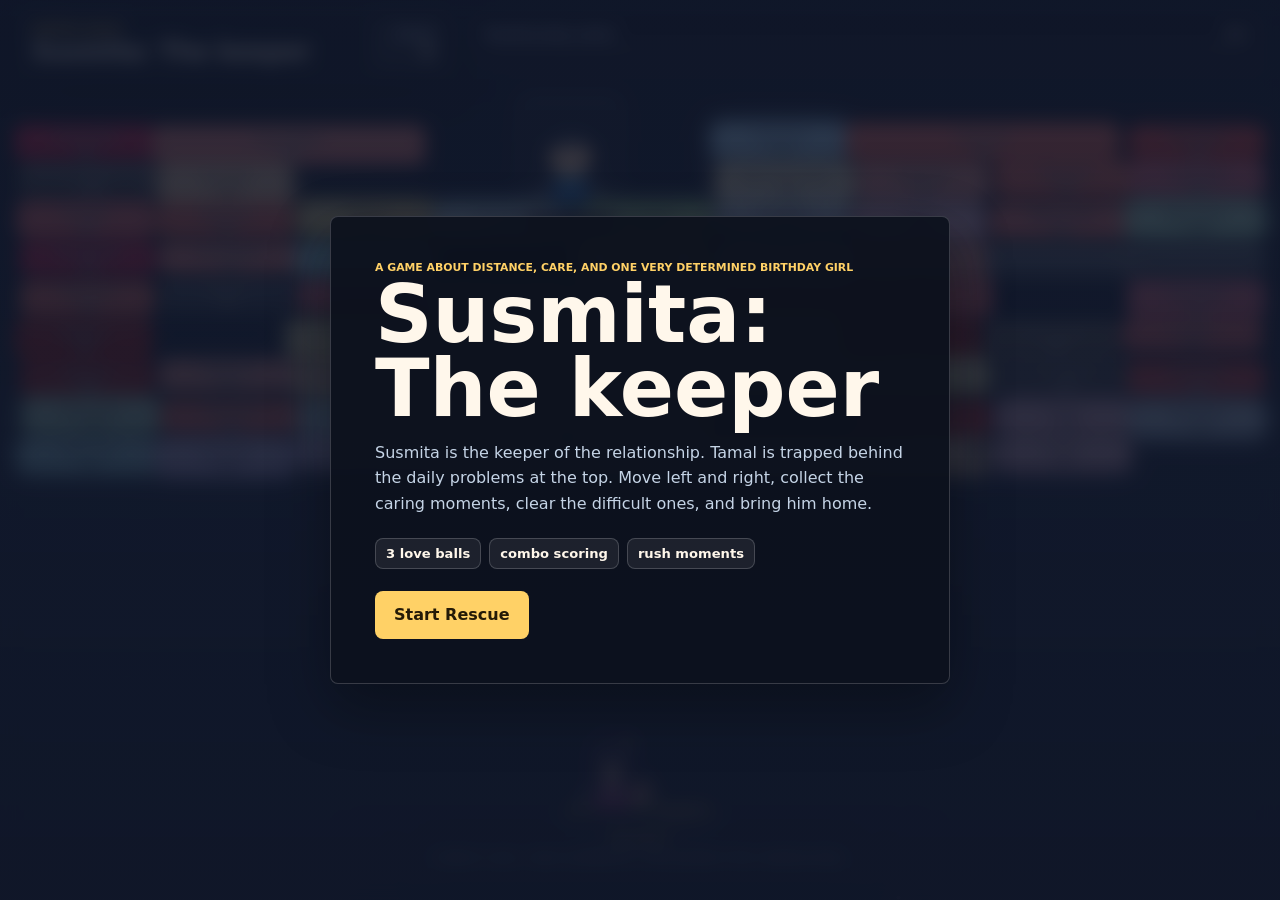
==== susmita-the-keeper/index.html @ 15b9274a "Initial commit for the game" ====
<!doctype html>
<html lang="en">
  <head>
    <meta charset="utf-8" />
    <meta name="viewport" content="width=device-width, initial-scale=1, viewport-fit=cover" />
    <meta name="theme-color" content="#11182a" />
    <title>Susmita: The keeper</title>
    <link rel="stylesheet" href="./styles.css" />
  </head>
  <body>
    <main class="game" aria-label="Susmita: The keeper">
      <canvas id="gameCanvas" aria-label="Game area"></canvas>

      <section class="topbar" aria-label="Game status">
        <div>
          <span class="eyebrow">Keeper Quest</span>
          <h1>Susmita: The keeper</h1>
        </div>
        <div class="score-card" aria-label="Score">
          <span>Score</span>
          <strong id="scoreText">0</strong>
        </div>
      </section>

      <section class="progress-panel" aria-label="Rescue progress">
        <div class="progress-label">
          <span id="relationshipText">Relationship meter</span>
          <strong id="progressText">0%</strong>
        </div>
        <div class="progress-track">
          <span id="progressBar"></span>
        </div>
      </section>

      <section id="toast" class="toast" aria-live="polite">
        <strong id="toastTitle">Ready?</strong>
        <span id="toastText">Hold the relationship. Break the problems.</span>
      </section>

      <section class="touch-controls" aria-label="Move Susmita">
        <button id="leftButton" type="button" aria-label="Move left">Left</button>
        <button id="rightButton" type="button" aria-label="Move right">Right</button>
      </section>

      <section id="startOverlay" class="overlay overlay--visible" role="dialog" aria-modal="true" aria-labelledby="startTitle">
        <div class="modal modal--start">
          <span class="eyebrow">A game about distance, care, and one very determined birthday girl</span>
          <h2 id="startTitle">Susmita: The keeper</h2>
          <p>
            Susmita is the keeper of the relationship. Tamal is trapped behind the daily problems at the top.
            Move left and right, collect the caring moments, clear the difficult ones, and bring him home.
          </p>
          <div class="rules">
            <span>3 love balls</span>
            <span>combo scoring</span>
            <span>rush moments</span>
          </div>
          <button id="startButton" class="primary-button" type="button">Start Rescue</button>
        </div>
      </section>

      <section id="resultOverlay" class="overlay" role="dialog" aria-modal="true" aria-labelledby="resultTitle">
        <div class="modal">
          <span class="eyebrow" id="resultEyebrow">Rescue Complete</span>
          <h2 id="resultTitle">Keeper Hero</h2>
          <p id="resultMessage">Susmita rescued Tamal.</p>
          <div class="result-grid" aria-label="Final score details">
            <div>
              <span>Final Score</span>
              <strong id="finalScore">0</strong>
            </div>
            <div>
              <span>Rank</span>
              <strong id="finalRank">Cute Try</strong>
            </div>
            <div>
              <span>Bonus</span>
              <strong id="bonusText">0</strong>
            </div>
          </div>
          <div class="love-note">
            <p>
              Some days bring low battery, missed calls, busy hours, tiny fights, and too much distance.
              But every time you choose us, the wall gets weaker.
            </p>
            <p>
              Susmita, you are the hero of this story, and Tamal is very, very lucky to be rescued by you.
            </p>
          </div>
          <div class="actions">
            <button id="restartButton" class="secondary-button" type="button">Play Again</button>
            <button id="shareButton" class="primary-button" type="button">Copy Score</button>
          </div>
        </div>
      </section>
    </main>

    <script src="./game.js"></script>
  </body>
</html>
---- susmita-the-keeper/styles.css ----
:root {
  --ink: #fff7eb;
  --muted: #c5d4e6;
  --night: #101729;
  --panel: rgba(15, 22, 38, 0.82);
  --panel-strong: rgba(13, 17, 30, 0.95);
  --line: rgba(255, 255, 255, 0.18);
  --gold: #ffd166;
  --coral: #ff6f61;
  --rose: #f58fb0;
  --mint: #79e0b8;
  --sky: #76c7ff;
  --violet: #b9a8ff;
  --green: #a4e86f;
  --shadow: 0 22px 60px rgba(0, 0, 0, 0.34);
}

* {
  box-sizing: border-box;
}

html,
body {
  width: 100%;
  height: 100%;
  margin: 0;
  overflow: hidden;
  background: var(--night);
  color: var(--ink);
  font-family:
    Inter, ui-sans-serif, system-ui, -apple-system, BlinkMacSystemFont, "Segoe UI",
    sans-serif;
}

button {
  color: inherit;
  font: inherit;
}

.game {
  position: relative;
  width: 100vw;
  height: 100vh;
  min-height: 600px;
  overflow: hidden;
  background:
    radial-gradient(circle at 18% 18%, rgba(255, 111, 97, 0.24), transparent 27%),
    radial-gradient(circle at 88% 12%, rgba(118, 199, 255, 0.22), transparent 28%),
    linear-gradient(180deg, #101729, #18243a 62%, #121a2d);
}

#gameCanvas {
  display: block;
  width: 100%;
  height: 100%;
  touch-action: none;
}

.topbar,
.progress-panel,
.toast,
.touch-controls {
  position: absolute;
  z-index: 3;
}

.topbar {
  top: max(10px, env(safe-area-inset-top));
  left: 10px;
  right: 10px;
  display: grid;
  grid-template-columns: minmax(0, 1fr) auto;
  gap: 8px;
  align-items: center;
  padding: 9px;
  min-height: 58px;
  border: 1px solid var(--line);
  border-radius: 8px;
  background: var(--panel);
  box-shadow: var(--shadow);
  backdrop-filter: blur(18px);
}

.eyebrow {
  display: block;
  margin-bottom: 4px;
  color: var(--gold);
  font-size: 0.68rem;
  font-weight: 900;
  letter-spacing: 0;
  text-transform: uppercase;
}

h1,
h2,
p {
  margin: 0;
}

h1 {
  overflow: hidden;
  font-size: clamp(1.02rem, 3.6vw, 1.5rem);
  line-height: 1.05;
  text-overflow: ellipsis;
  white-space: nowrap;
}

h2 {
  font-size: clamp(2.3rem, 12vw, 5rem);
  line-height: 0.92;
}

.score-card {
  min-width: 70px;
  padding: 6px 8px;
  border: 1px solid rgba(255, 255, 255, 0.12);
  border-radius: 8px;
  background: rgba(255, 255, 255, 0.08);
  text-align: right;
}

.score-card span,
.result-grid span {
  display: block;
  color: var(--muted);
  font-size: 0.74rem;
  font-weight: 750;
}

.score-card strong {
  display: block;
  margin-top: 1px;
  font-size: 0.98rem;
}

.progress-panel {
  top: calc(max(10px, env(safe-area-inset-top)) + 62px);
  left: 10px;
  right: 10px;
  padding: 8px 10px;
  min-height: 58px;
  border: 1px solid var(--line);
  border-radius: 8px;
  background: rgba(15, 22, 38, 0.68);
  backdrop-filter: blur(14px);
}

.progress-label {
  display: flex;
  justify-content: space-between;
  gap: 12px;
  color: var(--muted);
  font-size: 0.76rem;
  font-weight: 800;
}

.progress-label strong {
  color: var(--ink);
}

.progress-track {
  height: 6px;
  margin-top: 5px;
  overflow: hidden;
  border-radius: 999px;
  background: rgba(255, 255, 255, 0.13);
}

.progress-track span {
  display: block;
  width: 0%;
  height: 100%;
  border-radius: inherit;
  background: linear-gradient(90deg, var(--coral), var(--gold), var(--mint), var(--sky));
  transition: width 160ms ease;
}

.toast {
  left: 16px;
  right: 16px;
  bottom: calc(92px + env(safe-area-inset-bottom));
  display: grid;
  gap: 3px;
  max-width: 460px;
  margin: 0 auto;
  padding: 12px 14px;
  border: 1px solid var(--line);
  border-radius: 8px;
  background: rgba(15, 22, 38, 0.72);
  box-shadow: var(--shadow);
  text-align: center;
  transform: translateY(170%);
  transition: transform 220ms ease;
  backdrop-filter: blur(16px);
}

.toast.is-visible {
  transform: translateY(0);
}

.toast strong {
  color: var(--gold);
  font-size: 0.92rem;
}

.toast span {
  color: var(--ink);
  font-size: 0.9rem;
}

.touch-controls {
  left: 14px;
  right: 14px;
  bottom: max(14px, env(safe-area-inset-bottom));
  display: grid;
  grid-template-columns: 1fr 1fr;
  gap: 12px;
  height: 64px;
}

.touch-controls button {
  border: 1px solid var(--line);
  border-radius: 8px;
  background: rgba(255, 255, 255, 0.08);
  color: transparent;
  cursor: pointer;
  user-select: none;
  -webkit-user-select: none;
  touch-action: manipulation;
  backdrop-filter: blur(12px);
}

.touch-controls button::before {
  display: block;
  color: rgba(255, 255, 255, 0.64);
  font-size: 1.8rem;
  font-weight: 900;
}

#leftButton::before {
  content: "<";
}

#rightButton::before {
  content: ">";
}

.overlay {
  position: absolute;
  inset: 0;
  z-index: 5;
  display: none;
  align-items: center;
  justify-content: center;
  padding: max(18px, env(safe-area-inset-top)) 18px max(18px, env(safe-area-inset-bottom));
  background:
    linear-gradient(180deg, rgba(16, 23, 41, 0.72), rgba(16, 23, 41, 0.9)),
    rgba(16, 23, 41, 0.38);
  backdrop-filter: blur(9px);
}

.overlay--visible {
  display: flex;
}

.modal {
  width: min(720px, 100%);
  max-height: calc(100vh - 36px);
  overflow: auto;
  border: 1px solid var(--line);
  border-radius: 8px;
  background: var(--panel-strong);
  box-shadow: var(--shadow);
  padding: clamp(24px, 6vw, 44px);
}

.modal--start {
  width: min(620px, 100%);
}

.modal p {
  margin-top: 15px;
  color: var(--muted);
  font-size: 1rem;
  line-height: 1.58;
}

.rules {
  display: flex;
  flex-wrap: wrap;
  gap: 8px;
  margin: 22px 0;
}

.rules span {
  padding: 7px 10px;
  border: 1px solid var(--line);
  border-radius: 8px;
  background: rgba(255, 255, 255, 0.07);
  color: var(--ink);
  font-size: 0.82rem;
  font-weight: 800;
}

.primary-button,
.secondary-button {
  min-height: 48px;
  border-radius: 8px;
  padding: 0 18px;
  border: 1px solid transparent;
  cursor: pointer;
  font-weight: 900;
}

.primary-button {
  background: var(--gold);
  color: #241a07;
}

.secondary-button {
  border-color: var(--line);
  background: rgba(255, 255, 255, 0.08);
  color: var(--ink);
}

.primary-button:hover,
.primary-button:focus-visible,
.secondary-button:hover,
.secondary-button:focus-visible,
.touch-controls button:hover,
.touch-controls button:focus-visible {
  outline: 2px solid rgba(255, 209, 102, 0.62);
  outline-offset: 2px;
}

.result-grid {
  display: grid;
  grid-template-columns: repeat(3, 1fr);
  gap: 10px;
  margin: 24px 0;
}

.result-grid div {
  min-width: 0;
  padding: 14px;
  border: 1px solid var(--line);
  border-radius: 8px;
  background: rgba(255, 255, 255, 0.07);
}

.result-grid strong {
  display: block;
  margin-top: 5px;
  overflow-wrap: anywhere;
  font-size: clamp(1rem, 4vw, 1.6rem);
}

.love-note {
  margin-bottom: 22px;
  padding-top: 2px;
}

.actions {
  display: flex;
  flex-wrap: wrap;
  gap: 10px;
}

@media (min-width: 760px) {
  .topbar {
    left: 22px;
    right: auto;
    width: min(430px, calc(52vw - 44px));
  }

  .progress-panel {
    top: max(10px, env(safe-area-inset-top));
    left: min(474px, 54vw);
    right: 22px;
    width: auto;
    min-height: 58px;
    display: grid;
    align-content: center;
  }

  .touch-controls {
    display: none;
  }

  .toast {
    bottom: 22px;
  }
}

@media (max-width: 460px) {
  .eyebrow {
    font-size: 0.6rem;
  }

  h1 {
    font-size: 0.96rem;
  }

  .score-card {
    min-width: 62px;
    padding: 5px 7px;
  }

  .result-grid {
    grid-template-columns: 1fr;
  }

  .modal {
    padding: 22px;
  }
}
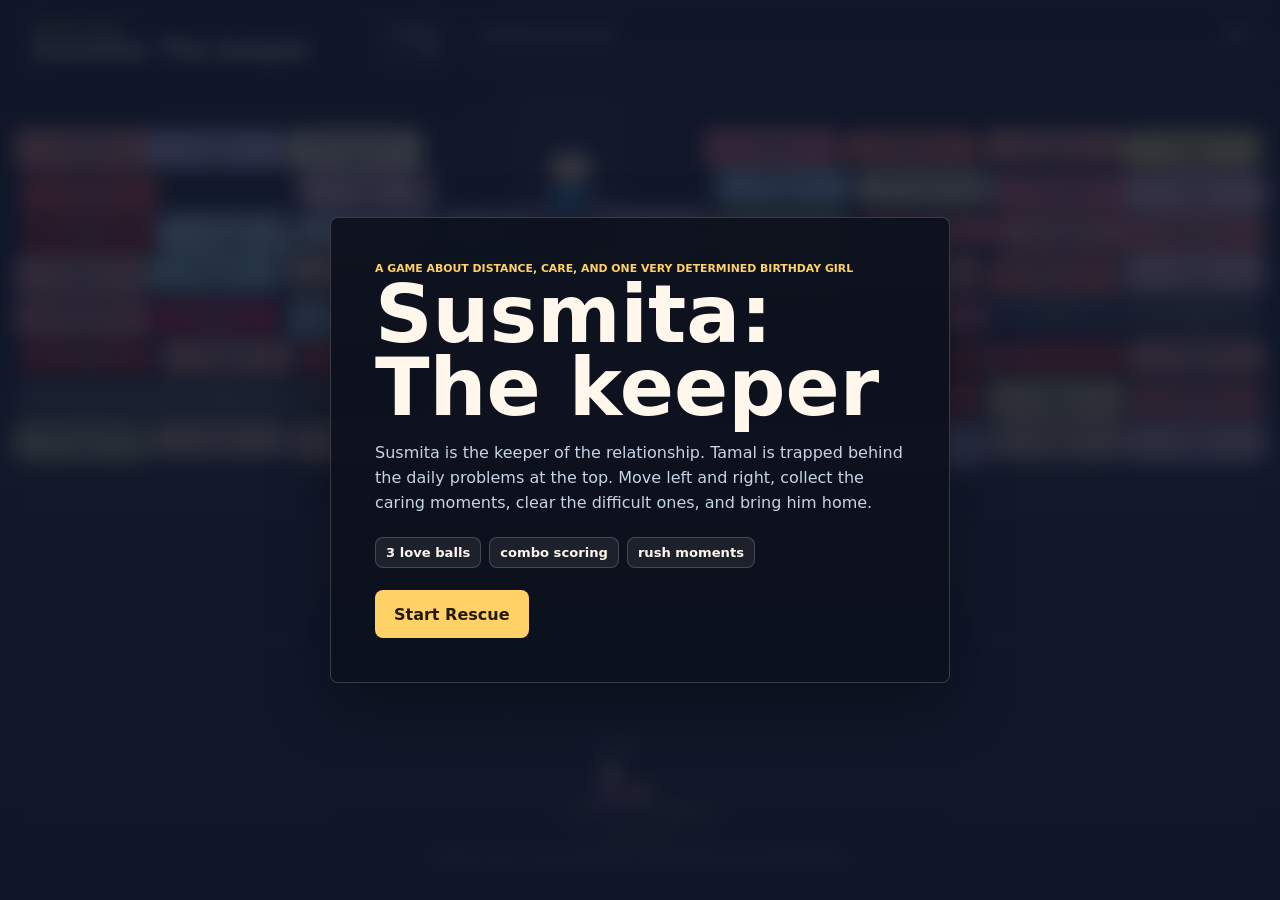
==== commit 3d495ed1: "Refine mobile game layout" ====
--- a/susmita-the-keeper/index.html
+++ b/susmita-the-keeper/index.html
@@ -35,11 +35,6 @@
       <section id="toast" class="toast" aria-live="polite">
         <strong id="toastTitle">Ready?</strong>
         <span id="toastText">Hold the relationship. Break the problems.</span>
-      </section>
-
-      <section class="touch-controls" aria-label="Move Susmita">
-        <button id="leftButton" type="button" aria-label="Move left">Left</button>
-        <button id="rightButton" type="button" aria-label="Move right">Right</button>
       </section>
 
       <section id="startOverlay" class="overlay overlay--visible" role="dialog" aria-modal="true" aria-labelledby="startTitle">
--- a/susmita-the-keeper/styles.css
+++ b/susmita-the-keeper/styles.css
@@ -40,8 +40,8 @@
 .game {
   position: relative;
   width: 100vw;
-  height: 100vh;
-  min-height: 600px;
+  height: 100dvh;
+  min-height: min(600px, 100dvh);
   overflow: hidden;
   background:
     radial-gradient(circle at 18% 18%, rgba(255, 111, 97, 0.24), transparent 27%),
@@ -58,8 +58,7 @@
 
 .topbar,
 .progress-panel,
-.toast,
-.touch-controls {
+.toast {
   position: absolute;
   z-index: 3;
 }
@@ -72,8 +71,8 @@
   grid-template-columns: minmax(0, 1fr) auto;
   gap: 8px;
   align-items: center;
-  padding: 9px;
-  min-height: 58px;
+  padding: 7px 8px;
+  min-height: 48px;
   border: 1px solid var(--line);
   border-radius: 8px;
   background: var(--panel);
@@ -83,7 +82,7 @@
 
 .eyebrow {
   display: block;
-  margin-bottom: 4px;
+  margin-bottom: 3px;
   color: var(--gold);
   font-size: 0.68rem;
   font-weight: 900;
@@ -111,8 +110,8 @@
 }
 
 .score-card {
-  min-width: 70px;
-  padding: 6px 8px;
+  min-width: 64px;
+  padding: 5px 7px;
   border: 1px solid rgba(255, 255, 255, 0.12);
   border-radius: 8px;
   background: rgba(255, 255, 255, 0.08);
@@ -130,15 +129,15 @@
 .score-card strong {
   display: block;
   margin-top: 1px;
-  font-size: 0.98rem;
+  font-size: 0.94rem;
 }
 
 .progress-panel {
-  top: calc(max(10px, env(safe-area-inset-top)) + 62px);
+  top: calc(max(10px, env(safe-area-inset-top)) + 52px);
   left: 10px;
   right: 10px;
-  padding: 8px 10px;
-  min-height: 58px;
+  padding: 7px 9px;
+  min-height: 44px;
   border: 1px solid var(--line);
   border-radius: 8px;
   background: rgba(15, 22, 38, 0.68);
@@ -206,43 +205,6 @@
 .toast span {
   color: var(--ink);
   font-size: 0.9rem;
-}
-
-.touch-controls {
-  left: 14px;
-  right: 14px;
-  bottom: max(14px, env(safe-area-inset-bottom));
-  display: grid;
-  grid-template-columns: 1fr 1fr;
-  gap: 12px;
-  height: 64px;
-}
-
-.touch-controls button {
-  border: 1px solid var(--line);
-  border-radius: 8px;
-  background: rgba(255, 255, 255, 0.08);
-  color: transparent;
-  cursor: pointer;
-  user-select: none;
-  -webkit-user-select: none;
-  touch-action: manipulation;
-  backdrop-filter: blur(12px);
-}
-
-.touch-controls button::before {
-  display: block;
-  color: rgba(255, 255, 255, 0.64);
-  font-size: 1.8rem;
-  font-weight: 900;
-}
-
-#leftButton::before {
-  content: "<";
-}
-
-#rightButton::before {
-  content: ">";
 }
 
 .overlay {
@@ -265,7 +227,7 @@
 
 .modal {
   width: min(720px, 100%);
-  max-height: calc(100vh - 36px);
+  max-height: calc(100dvh - 36px);
   overflow: auto;
   border: 1px solid var(--line);
   border-radius: 8px;
@@ -326,9 +288,7 @@
 .primary-button:hover,
 .primary-button:focus-visible,
 .secondary-button:hover,
-.secondary-button:focus-visible,
-.touch-controls button:hover,
-.touch-controls button:focus-visible {
+.secondary-button:focus-visible {
   outline: 2px solid rgba(255, 209, 102, 0.62);
   outline-offset: 2px;
 }
@@ -371,6 +331,8 @@
     left: 22px;
     right: auto;
     width: min(430px, calc(52vw - 44px));
+    padding: 9px;
+    min-height: 58px;
   }
 
   .progress-panel {
@@ -383,34 +345,104 @@
     align-content: center;
   }
 
-  .touch-controls {
-    display: none;
-  }
-
   .toast {
     bottom: 22px;
   }
 }
 
 @media (max-width: 460px) {
+  .topbar {
+    top: max(8px, env(safe-area-inset-top));
+    left: 8px;
+    right: 8px;
+    gap: 5px;
+    padding: 5px 6px;
+    min-height: 36px;
+  }
+
   .eyebrow {
-    font-size: 0.6rem;
+    margin-bottom: 2px;
+    font-size: 0.48rem;
   }
 
   h1 {
-    font-size: 0.96rem;
+    font-size: 0.82rem;
+  }
+
+  h2 {
+    font-size: clamp(2rem, 10vw, 3.15rem);
+    line-height: 0.96;
   }
 
   .score-card {
-    min-width: 62px;
-    padding: 5px 7px;
+    min-width: 48px;
+    padding: 3px 5px;
+    border-radius: 6px;
+  }
+
+  .score-card span {
+    font-size: 0.56rem;
+  }
+
+  .score-card strong {
+    font-size: 0.76rem;
+  }
+
+  .progress-panel {
+    top: calc(max(8px, env(safe-area-inset-top)) + 41px);
+    left: 8px;
+    right: 8px;
+    padding: 4px 7px;
+    min-height: 31px;
+    border-radius: 7px;
+  }
+
+  .progress-label {
+    font-size: 0.61rem;
+  }
+
+  .progress-track {
+    height: 4px;
+    margin-top: 3px;
+  }
+
+  .toast {
+    display: none;
+  }
+
+  .overlay {
+    padding: max(12px, env(safe-area-inset-top)) 12px max(12px, env(safe-area-inset-bottom));
   }
 
   .result-grid {
     grid-template-columns: 1fr;
+    gap: 8px;
+    margin: 16px 0;
   }
 
   .modal {
-    padding: 22px;
-  }
-}
+    width: calc(100vw - 24px);
+    max-height: calc(100dvh - 24px);
+    padding: 18px;
+  }
+
+  .modal p {
+    margin-top: 10px;
+    font-size: 0.9rem;
+    line-height: 1.45;
+  }
+
+  .result-grid div {
+    padding: 10px 12px;
+  }
+
+  .love-note {
+    margin-bottom: 16px;
+  }
+
+  .primary-button,
+  .secondary-button {
+    min-height: 44px;
+    padding: 0 14px;
+  }
+}
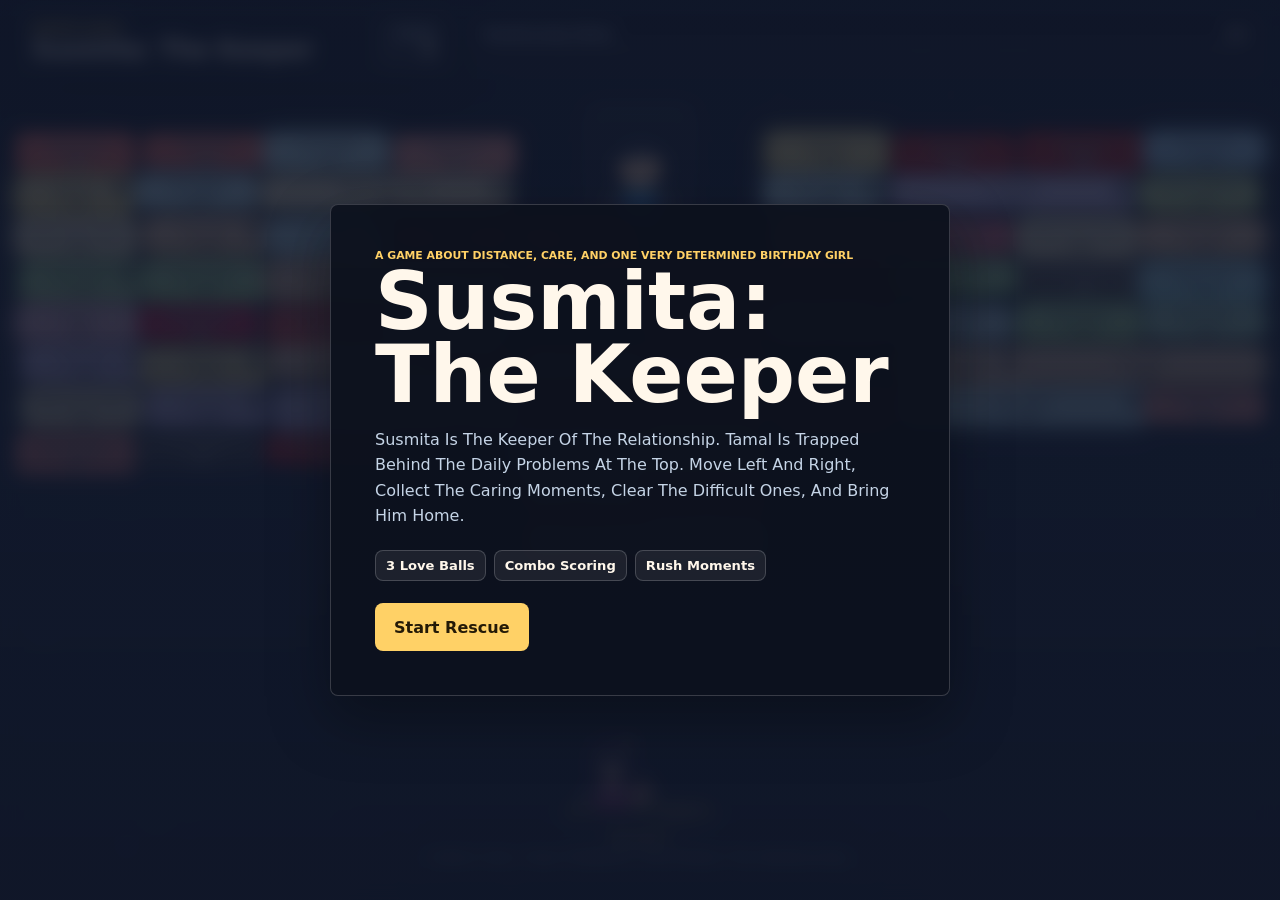
==== commit 1b5deb1b: "Balance bricks and title case game copy" ====
--- a/susmita-the-keeper/index.html
+++ b/susmita-the-keeper/index.html
@@ -4,17 +4,17 @@
     <meta charset="utf-8" />
     <meta name="viewport" content="width=device-width, initial-scale=1, viewport-fit=cover" />
     <meta name="theme-color" content="#11182a" />
-    <title>Susmita: The keeper</title>
+    <title>Susmita: The Keeper</title>
     <link rel="stylesheet" href="./styles.css" />
   </head>
   <body>
-    <main class="game" aria-label="Susmita: The keeper">
-      <canvas id="gameCanvas" aria-label="Game area"></canvas>
+    <main class="game" aria-label="Susmita: The Keeper">
+      <canvas id="gameCanvas" aria-label="Game Area"></canvas>
 
-      <section class="topbar" aria-label="Game status">
+      <section class="topbar" aria-label="Game Status">
         <div>
           <span class="eyebrow">Keeper Quest</span>
-          <h1>Susmita: The keeper</h1>
+          <h1>Susmita: The Keeper</h1>
         </div>
         <div class="score-card" aria-label="Score">
           <span>Score</span>
@@ -22,9 +22,9 @@
         </div>
       </section>
 
-      <section class="progress-panel" aria-label="Rescue progress">
+      <section class="progress-panel" aria-label="Rescue Progress">
         <div class="progress-label">
-          <span id="relationshipText">Relationship meter</span>
+          <span id="relationshipText">Relationship Meter</span>
           <strong id="progressText">0%</strong>
         </div>
         <div class="progress-track">
@@ -34,21 +34,21 @@
 
       <section id="toast" class="toast" aria-live="polite">
         <strong id="toastTitle">Ready?</strong>
-        <span id="toastText">Hold the relationship. Break the problems.</span>
+        <span id="toastText">Hold The Relationship. Break The Problems.</span>
       </section>
 
       <section id="startOverlay" class="overlay overlay--visible" role="dialog" aria-modal="true" aria-labelledby="startTitle">
         <div class="modal modal--start">
-          <span class="eyebrow">A game about distance, care, and one very determined birthday girl</span>
-          <h2 id="startTitle">Susmita: The keeper</h2>
+          <span class="eyebrow">A Game About Distance, Care, And One Very Determined Birthday Girl</span>
+          <h2 id="startTitle">Susmita: The Keeper</h2>
           <p>
-            Susmita is the keeper of the relationship. Tamal is trapped behind the daily problems at the top.
-            Move left and right, collect the caring moments, clear the difficult ones, and bring him home.
+            Susmita Is The Keeper Of The Relationship. Tamal Is Trapped Behind The Daily Problems At The Top.
+            Move Left And Right, Collect The Caring Moments, Clear The Difficult Ones, And Bring Him Home.
           </p>
           <div class="rules">
-            <span>3 love balls</span>
-            <span>combo scoring</span>
-            <span>rush moments</span>
+            <span>3 Love Balls</span>
+            <span>Combo Scoring</span>
+            <span>Rush Moments</span>
           </div>
           <button id="startButton" class="primary-button" type="button">Start Rescue</button>
         </div>
@@ -58,8 +58,8 @@
         <div class="modal">
           <span class="eyebrow" id="resultEyebrow">Rescue Complete</span>
           <h2 id="resultTitle">Keeper Hero</h2>
-          <p id="resultMessage">Susmita rescued Tamal.</p>
-          <div class="result-grid" aria-label="Final score details">
+          <p id="resultMessage">Susmita Rescued Tamal.</p>
+          <div class="result-grid" aria-label="Final Score Details">
             <div>
               <span>Final Score</span>
               <strong id="finalScore">0</strong>
@@ -75,11 +75,11 @@
           </div>
           <div class="love-note">
             <p>
-              Some days bring low battery, missed calls, busy hours, tiny fights, and too much distance.
-              But every time you choose us, the wall gets weaker.
+              Some Days Bring Low Battery, Missed Calls, Busy Hours, Tiny Fights, And Too Much Distance.
+              But Every Time You Choose Us, The Wall Gets Weaker.
             </p>
             <p>
-              Susmita, you are the hero of this story, and Tamal is very, very lucky to be rescued by you.
+              Susmita, You Are The Hero Of This Story, And Tamal Is Very, Very Lucky To Be Rescued By You.
             </p>
           </div>
           <div class="actions">
--- a/susmita-the-keeper/styles.css
+++ b/susmita-the-keeper/styles.css
@@ -389,7 +389,7 @@
   }
 
   .progress-panel {
-    top: calc(max(8px, env(safe-area-inset-top)) + 41px);
+    top: calc(max(8px, env(safe-area-inset-top)) + 50px);
     left: 8px;
     right: 8px;
     padding: 4px 7px;
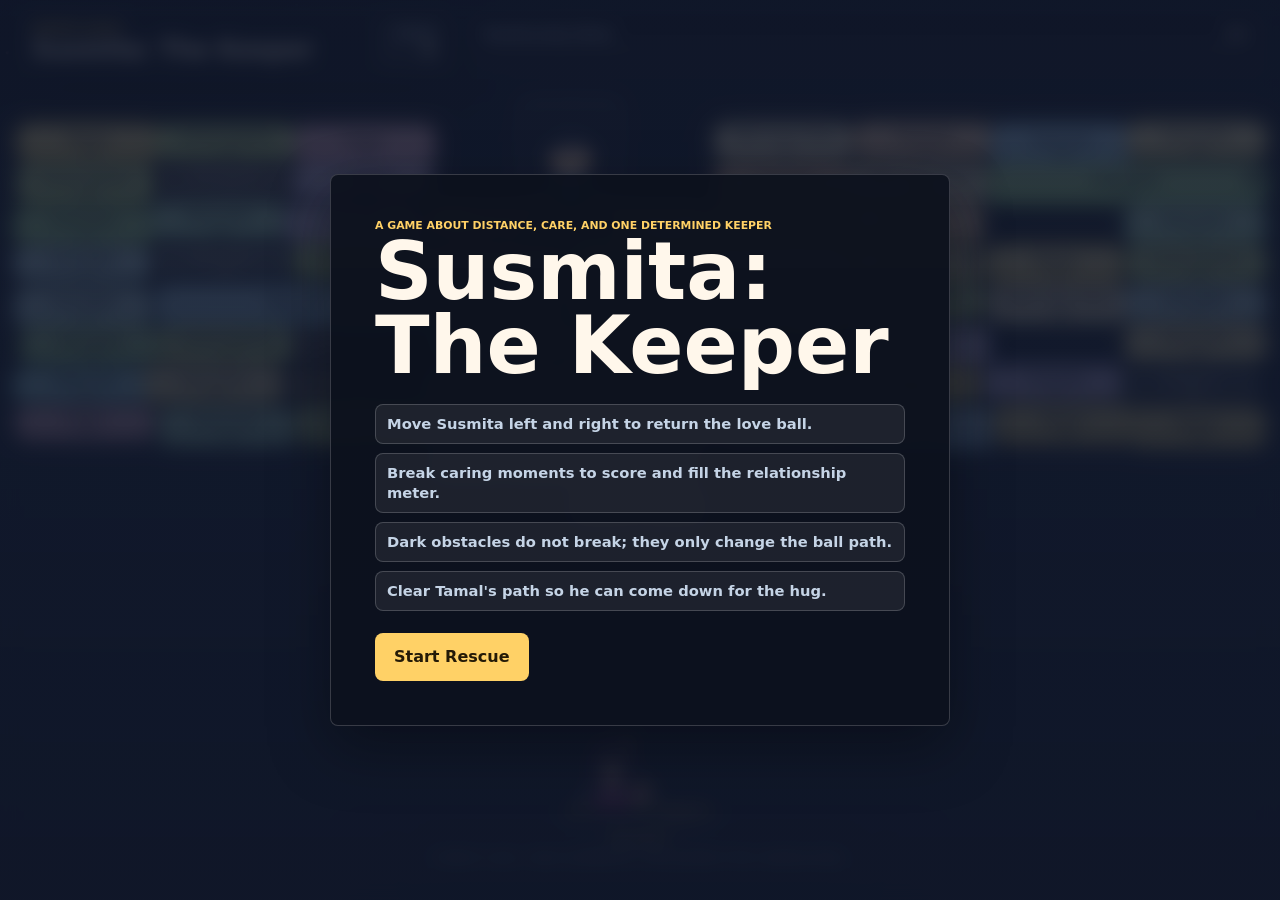
==== commit 8251a8a5: "Simplify start rules and copy casing" ====
--- a/susmita-the-keeper/index.html
+++ b/susmita-the-keeper/index.html
@@ -34,22 +34,19 @@
 
       <section id="toast" class="toast" aria-live="polite">
         <strong id="toastTitle">Ready?</strong>
-        <span id="toastText">Hold The Relationship. Break The Problems.</span>
+        <span id="toastText">Hold the relationship. Break the problems.</span>
       </section>
 
       <section id="startOverlay" class="overlay overlay--visible" role="dialog" aria-modal="true" aria-labelledby="startTitle">
         <div class="modal modal--start">
-          <span class="eyebrow">A Game About Distance, Care, And One Very Determined Birthday Girl</span>
+          <span class="eyebrow">A game about distance, care, and one determined keeper</span>
           <h2 id="startTitle">Susmita: The Keeper</h2>
-          <p>
-            Susmita Is The Keeper Of The Relationship. Tamal Is Trapped Behind The Daily Problems At The Top.
-            Move Left And Right, Collect The Caring Moments, Clear The Difficult Ones, And Bring Him Home.
-          </p>
-          <div class="rules">
-            <span>3 Love Balls</span>
-            <span>Combo Scoring</span>
-            <span>Rush Moments</span>
-          </div>
+          <ul class="rules-list">
+            <li>Move Susmita left and right to return the love ball.</li>
+            <li>Break caring moments to score and fill the relationship meter.</li>
+            <li>Dark obstacles do not break; they only change the ball path.</li>
+            <li>Clear Tamal's path so he can come down for the hug.</li>
+          </ul>
           <button id="startButton" class="primary-button" type="button">Start Rescue</button>
         </div>
       </section>
@@ -58,7 +55,7 @@
         <div class="modal">
           <span class="eyebrow" id="resultEyebrow">Rescue Complete</span>
           <h2 id="resultTitle">Keeper Hero</h2>
-          <p id="resultMessage">Susmita Rescued Tamal.</p>
+          <p id="resultMessage">Susmita rescued Tamal.</p>
           <div class="result-grid" aria-label="Final Score Details">
             <div>
               <span>Final Score</span>
@@ -75,11 +72,11 @@
           </div>
           <div class="love-note">
             <p>
-              Some Days Bring Low Battery, Missed Calls, Busy Hours, Tiny Fights, And Too Much Distance.
-              But Every Time You Choose Us, The Wall Gets Weaker.
+              Some days bring low battery, missed calls, busy hours, tiny fights, and too much distance.
+              But every time you choose us, the wall gets weaker.
             </p>
             <p>
-              Susmita, You Are The Hero Of This Story, And Tamal Is Very, Very Lucky To Be Rescued By You.
+              Susmita, you are the hero of this story, and Tamal is very, very lucky to be rescued by you.
             </p>
           </div>
           <div class="actions">
--- a/susmita-the-keeper/styles.css
+++ b/susmita-the-keeper/styles.css
@@ -247,21 +247,23 @@
   line-height: 1.58;
 }
 
-.rules {
-  display: flex;
-  flex-wrap: wrap;
-  gap: 8px;
+.rules-list {
+  display: grid;
+  gap: 9px;
   margin: 22px 0;
-}
-
-.rules span {
-  padding: 7px 10px;
+  padding: 0;
+  list-style: none;
+}
+
+.rules-list li {
+  padding: 9px 11px;
   border: 1px solid var(--line);
   border-radius: 8px;
   background: rgba(255, 255, 255, 0.07);
-  color: var(--ink);
-  font-size: 0.82rem;
-  font-weight: 800;
+  color: var(--muted);
+  font-size: 0.92rem;
+  font-weight: 750;
+  line-height: 1.35;
 }
 
 .primary-button,
@@ -432,6 +434,16 @@
     line-height: 1.45;
   }
 
+  .rules-list {
+    gap: 7px;
+    margin: 16px 0;
+  }
+
+  .rules-list li {
+    padding: 8px 9px;
+    font-size: 0.82rem;
+  }
+
   .result-grid div {
     padding: 10px 12px;
   }
